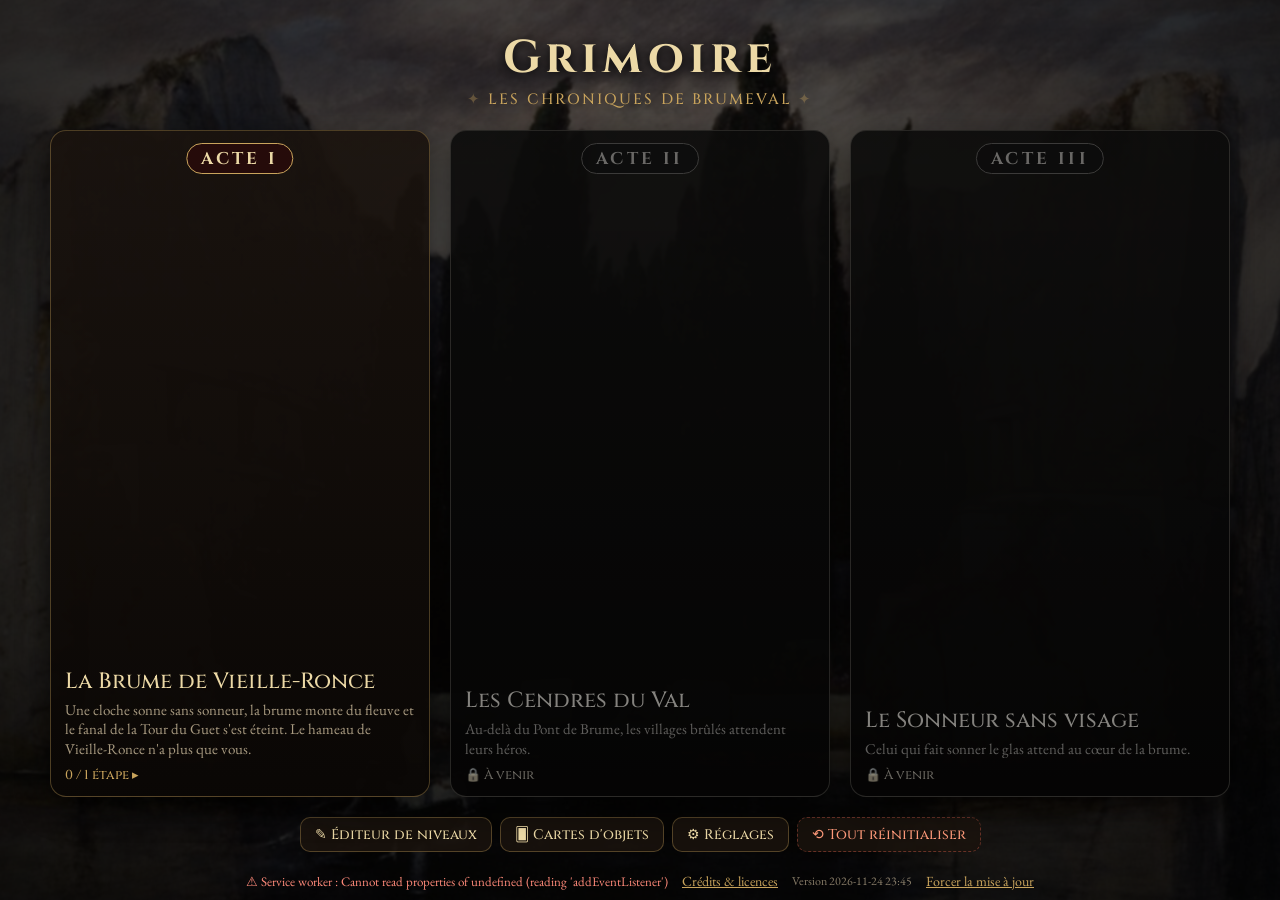
==== index.html @ df230301 "Cartes : illustrations silex noir, pierre à feu (briquet), médaillon Co-Authored-By: Claude Opus 5.5" ====
<!doctype html>
<html lang="fr">
<head>
  <meta charset="utf-8">
  <meta name="viewport" content="width=device-width, initial-scale=1, viewport-fit=cover">
  <meta name="theme-color" content="#0b0908">
  <title>Grimoire</title>
  <link rel="manifest" href="manifest.webmanifest">
  <link rel="icon" href="assets/icons/icon-192.png">
  <link rel="apple-touch-icon" href="assets/icons/icon-192.png">
  <link rel="stylesheet" href="css/fonts.css?v=1795563926">
  <link rel="stylesheet" href="css/hub.css?v=1795563926">
</head>
<body>
  <div class="bg" id="bg"></div>
  <main>
    <header>
      <h1>Grimoire</h1>
      <p id="campTitle" class="camp">Les Chroniques de Brumeval</p>
    </header>
    <section id="view" class="view"></section>
    <nav class="tools">
      <a class="tool" href="editor.html">✎ Éditeur de niveaux</a>
      <a class="tool" href="cards.html">🂠 Cartes d'objets</a>
      <button class="tool" id="settingsBtn">⚙ Réglages</button>
      <button class="tool dev" id="resetBtn" title="Développement : efface toute la progression">⟲ Tout réinitialiser</button>
    </nav>
    <footer>
      <button class="btn" id="installBtn" hidden>⬇ Installer l'app</button>
      <span id="pwaStatus" class="pwa-status"></span>
      <button class="link" id="creditsBtn">Crédits & licences</button>
      <span class="ver" id="ver"></span>
      <button class="link" id="forceUpd">Forcer la mise à jour</button>
    </footer>
  </main>
  <div class="overlay" id="settings"><div class="ov-card"><h2>Réglages</h2><div id="settingsBody"></div><button class="btn" data-close>Fermer</button></div></div>
  <div class="overlay" id="reset"><div class="ov-card danger"><h2>Tout réinitialiser ?</h2>
    <p>Efface <b>toute la progression de campagne</b> sur cet appareil : étapes terminées, XP, niveaux et avantages des héros, mémoire de campagne, réputation des PNJ, objets conservés, et les parties en cours.</p>
    <p class="muted">Les réglages et le niveau en cours d'édition sont conservés. Action irréversible (outil de développement).</p>
    <div class="ov-btns"><button class="btn ghost" data-close>Annuler</button><button class="btn danger" id="resetGo">Tout effacer</button></div></div></div>
  <div class="overlay credits" id="credits">
    <div class="ov-card credits-card">
      <h2>Crédits</h2>
      <ul>
        <li>Textures de terrain & HDRI : <b>Poly Haven</b> (CC0)</li>
        <li>Peintures de fond (domaine public, via Wikimedia Commons) : C. D. Friedrich – <i>L'Abbaye dans une forêt de chênes</i> ; J. Martin – <i>The Bard</i> ; A. Böcklin – <i>L'Île des morts</i> ; G. Doré – <i>L'Enfer</i></li>
        <li>Personnages et squelettes animés : <b>KayKit</b> Adventurers & Skeletons de Kay Lousberg (CC0) — kaylousberg.com</li>
        <li>Modèle « Fox » : Khronos glTF Sample Assets (PixelMannen CC0, rig/anim tomkranis CC-BY 4.0)</li>
        <li>Modèle « Horse » : exemples three.js (MIT)</li>
        <li>Moteur 3D : <b>three.js</b> r187 (MIT) · Figurines, décors, cartes et illustrations SVG : procéduraux</li>
      </ul>
      <button class="btn" data-close>Fermer</button>
    </div>
  </div>
  <script type="module">
    const BUILD = '1795563926';
    import { loadCampaignDef, campaignStatus, loadCampaign, resetCampaign } from './js/core/campaign.js?v=1795563926';
    import { settings, PRESETS } from './js/core/settings.js?v=1795563926';
    const $ = s => document.querySelector(s), view = $('#view'), bg = $('#bg');
    const esc = s => String(s ?? '').replace(/&/g, '&amp;').replace(/</g, '&lt;');
    const abs = u => (u ? new URL(u, location.href).href : ''); // url() dans une variable CSS : chemin absolu
    let shownBg = '';
    const setBg = url => { if (!url || url === shownBg) return; shownBg = url; bg.style.opacity = 0; setTimeout(() => { bg.style.backgroundImage = `url('${url}')`; bg.style.opacity = 1; }, 250); };
    const ROMAN = ['I', 'II', 'III', 'IV', 'V', 'VI', 'VII', 'VIII', 'IX', 'X'];
    /** Étapes ayant une partie en cours */
    const inProgress = () => { const out = new Set(); try { for (const k of Object.keys(localStorage)) if (/^grimoire\.save\.v\d+\.(?!draft)/.test(k)) { const r = JSON.parse(localStorage.getItem(k)); if (r && !r.ended && r.step) out.add(r.step); } } catch {} return out; };
    let def;
    try { def = await loadCampaignDef(); } catch (e) { view.innerHTML = `<p class="err">Campagne introuvable (${esc(e.message)}).</p>`; }
    if (def) { $('#campTitle').textContent = def.title; document.title = `Grimoire · ${def.title}`; }

    function render() {
      if (!def) return;
      const c = loadCampaign(), stt = campaignStatus(def, c.completed), going = inProgress();
      const actId = decodeURIComponent(location.hash.slice(1));
      const act = def.acts.find(a => a.id === actId && stt.acts[a.id].unlocked);
      if (!act) {
        setBg(def.acts[0]?.image || 'assets/bg/painting3.jpg');
        view.className = 'view acts';
        view.innerHTML = def.acts.map((a, i) => { const s = stt.acts[a.id], soon = !a.steps.some(x => !x.soon);
          return `<button class="act ${s.unlocked ? '' : 'locked'} ${s.done ? 'done' : ''}" data-a="${esc(a.id)}" ${s.unlocked ? '' : 'disabled'} style="--img:url('${esc(abs(a.image || 'assets/bg/painting3.jpg'))}')">
            <span class="act-img"></span><span class="act-num">${esc(a.num || 'Acte ' + ROMAN[i])}</span>
            <span class="act-body"><b>${esc(a.title)}</b><small>${esc(a.desc || '')}</small>
            <em>${s.unlocked ? (s.done ? '✓ Acte terminé' : `${s.count} / ${s.total} étape${s.total > 1 ? 's' : ''}`) + ' ▸' : soon ? '🔒 À venir' : '🔒 Verrouillé'}</em></span></button>`; }).join('');
        view.querySelectorAll('[data-a]').forEach(b => { b.onclick = () => { location.hash = b.dataset.a; }; b.onpointerenter = () => { const a = def.acts.find(x => x.id === b.dataset.a); if (!b.disabled) setBg(a.image); }; });
        return;
      }
      setBg(act.image);
      view.className = 'view steps';
      view.innerHTML = `<div class="act-head"><button class="back" id="backBtn" aria-label="Retour aux actes">‹</button><div><small>${esc(act.num || '')}</small><h2>${esc(act.title)}</h2><p>${esc(act.desc || '')}</p></div></div>
        <div class="path"><svg class="trail" aria-hidden="true"></svg>${act.steps.map((s, i) => { const t = stt.steps[s.id];
          const cls = t.done ? 'done' : t.unlocked ? 'open' : t.soon ? 'soon' : 'locked';
          return `<button class="node ${cls} ${i % 2 ? 'low' : 'high'}" data-s="${esc(s.id)}" ${t.unlocked || t.done ? '' : 'disabled'}>
            <span class="medal" style="--img:url('${esc(abs(s.image || act.image || ''))}')">${t.done ? '<i>✓</i>' : !t.unlocked ? '<i>🔒</i>' : ''}</span>
            <small>${esc(s.num || '')}</small><b>${esc(s.soon ? 'À venir' : s.title)}</b>${s.tag ? `<em>${esc(s.tag)}</em>` : ''}${going.has(s.id) ? '<em class="going">Partie en cours</em>' : ''}
            ${s.desc && (t.unlocked || t.done) ? `<span class="desc">${esc(s.desc)}</span>` : ''}</button>`; }).join('')}</div>`;
      $('#backBtn').onclick = () => { location.hash = ''; };
      view.querySelectorAll('.node[data-s]').forEach(b => { b.onclick = () => { location.href = `play.html?step=${encodeURIComponent(b.dataset.s)}`; }; });
      requestAnimationFrame(drawTrail);
    }
    /** Chemin pointillé reliant les étapes */
    function drawTrail() {
      const path = view.querySelector('.path'), svg = view.querySelector('.trail'); if (!path || !svg) return;
      const r0 = path.getBoundingClientRect();
      const pts = [...path.querySelectorAll('.medal')].map(m => { const r = m.getBoundingClientRect(); return [r.left + r.width / 2 - r0.left, r.top + r.height / 2 - r0.top]; });
      svg.setAttribute('viewBox', `0 0 ${r0.width} ${r0.height}`);
      const d = pts.map(([x, y], i) => { if (!i) return `M${x} ${y}`; const [px, py] = pts[i - 1], mx = (px + x) / 2; return `C${mx} ${py} ${mx} ${y} ${x} ${y}`; }).join(' ');
      const nodes = [...path.querySelectorAll('.node')]; let lastDone = -1; nodes.forEach((n, i) => { if (n.classList.contains('done')) lastDone = i; });
      svg.innerHTML = `<path d="${d}" class="t-all"/>`;
    }
    addEventListener('hashchange', render); addEventListener('resize', drawTrail);
    render();

    // ---- Réglages (les mêmes que dans le menu du jeu)
    const seg = (label, value, opts, on) => `<div class="row"><span>${label}</span><div class="segs" data-k="${on}">${opts.map(([v, l]) => `<button data-v="${v}" class="${String(v) === String(value) ? 'on' : ''}">${l}</button>`).join('')}</div></div>`;
    const tog = (label, value, k) => `<label class="row"><span>${label}</span><input type="checkbox" data-t="${k}" ${value ? 'checked' : ''}></label>`;
    function renderSettings() {
      $('#settingsBody').innerHTML = `<h3>Table physique</h3>
        ${seg('Dés D100', settings.dice, [['physical', 'Physiques'], ['virtual', 'Virtuels']], 'dice')}
        ${tog('Consignes de mise en place', settings.setup, 'setup')}${tog('Conseils du tutoriel', settings.tips, 'tips')}
        <h3>Graphismes</h3>${seg(`Qualité (détecté : ${PRESETS[settings.detected.tier].label})`, settings.preset, [['auto', 'Auto'], ...Object.entries(PRESETS).map(([k, p]) => [k, p.label])], 'preset')}
        ${seg('Figurines', settings.finish, [['painted', 'Peintes'], ['grey', 'Grises'], ['bronze', 'Bronze']], 'finish')}
        <h3>Audio</h3>${seg('Volume', settings.volume, [[0, '0'], [0.3, '30'], [0.7, '70'], [1, '100']], 'volume')}
        ${tog('Vent d\'ambiance', settings.music, 'music')}${tog('Vibrations', settings.haptics, 'haptics')}`;
      $('#settingsBody').querySelectorAll('.segs button').forEach(b => b.onclick = () => { const k = b.parentElement.dataset.k, v = b.dataset.v; settings.set({ [k]: k === 'volume' ? +v : v }); renderSettings(); });
      $('#settingsBody').querySelectorAll('[data-t]').forEach(i => i.onchange = () => settings.set({ [i.dataset.t]: i.checked }));
    }
    const open = id => $(id).classList.add('open');
    document.querySelectorAll('.overlay').forEach(o => o.addEventListener('click', e => { if (e.target === o || e.target.closest('[data-close]')) o.classList.remove('open'); }));
    $('#settingsBtn').onclick = () => { renderSettings(); open('#settings'); };
    $('#resetBtn').onclick = () => open('#reset');
    $('#resetGo').onclick = () => { resetCampaign(); $('#reset').classList.remove('open'); location.hash = ''; render(); };
    $('#creditsBtn').onclick = () => open('#credits');

    import('./js/version.js?t=' + Date.now()).then(m => { $('#ver').textContent = 'Version ' + m.VERSION; }).catch(() => {});
    $('#forceUpd').onclick = async e => {
      const b = e.target; b.disabled = true;
      const { hardRefresh } = await import('./js/core/pwa.js?t=' + Date.now());
      await hardRefresh(p => { b.textContent = `Mise à jour… ${Math.round(p * 100)} %`; });
    };
    // ---- PWA : enregistrement, état hors-ligne, bouton d'installation
    const st = $('#pwaStatus'), ib = $('#installBtn');
    const say = (t, ok) => { st.textContent = t; st.className = 'pwa-status ' + (ok ? 'ok' : 'ko'); };
    if (!window.isSecureContext) say('⚠ PWA indisponible : le site doit être servi en HTTPS', false);
    else if (!('serviceWorker' in navigator)) say('⚠ Navigateur sans service worker', false);
    else import('./js/core/pwa.js?v=1795563926').then(({ registerPWA, consumeUpdatedFlag }) => {
      registerPWA({ swUrl: 'sw.js?v=' + BUILD, onStatus: (s, e) => s === 'ready' ? say(consumeUpdatedFlag() ? '✓ Mis à jour · jouable hors-ligne' : '✓ À jour · jouable hors-ligne', true) : say('⚠ Service worker : ' + e?.message, false) });
    });
    const standalone = matchMedia('(display-mode: standalone), (display-mode: fullscreen)').matches || navigator.standalone;
    let deferred = null;
    addEventListener('beforeinstallprompt', e => { e.preventDefault(); deferred = e; ib.hidden = false; });
    ib.onclick = async () => {
      if (deferred) { deferred.prompt(); await deferred.userChoice; deferred = null; ib.hidden = true; }
      else alert('iPhone / iPad : bouton Partager ⎋ puis « Sur l\'écran d\'accueil ».');
    };
    if (/iPhone|iPad|iPod/.test(navigator.userAgent) && !standalone) ib.hidden = false;
    if (standalone) say('✓ App installée', true);
  </script>
</body>
</html>
---- css/fonts.css ----
@font-face { font-family: 'Cinzel'; font-style: normal; font-weight: 500; font-display: swap; src: url('../assets/fonts/Cinzel-500.woff2') format('woff2'); unicode-range: U+0000-00FF, U+0131, U+0152-0153, U+02BB-02BC, U+02C6, U+02DA, U+02DC, U+0304, U+0308, U+0329, U+2000-206F, U+20AC, U+2122, U+2191, U+2193, U+2212, U+2215, U+FEFF, U+FFFD; }
@font-face { font-family: 'Cinzel'; font-style: normal; font-weight: 700; font-display: swap; src: url('../assets/fonts/Cinzel-700.woff2') format('woff2'); unicode-range: U+0000-00FF, U+0131, U+0152-0153, U+02BB-02BC, U+02C6, U+02DA, U+02DC, U+0304, U+0308, U+0329, U+2000-206F, U+20AC, U+2122, U+2191, U+2193, U+2212, U+2215, U+FEFF, U+FFFD; }
@font-face { font-family: 'EB Garamond'; font-style: italic; font-weight: 400; font-display: swap; src: url('../assets/fonts/EBGaramond-400i.woff2') format('woff2'); unicode-range: U+0000-00FF, U+0131, U+0152-0153, U+02BB-02BC, U+02C6, U+02DA, U+02DC, U+0304, U+0308, U+0329, U+2000-206F, U+20AC, U+2122, U+2191, U+2193, U+2212, U+2215, U+FEFF, U+FFFD; }
@font-face { font-family: 'EB Garamond'; font-style: normal; font-weight: 400; font-display: swap; src: url('../assets/fonts/EBGaramond-400.woff2') format('woff2'); unicode-range: U+0000-00FF, U+0131, U+0152-0153, U+02BB-02BC, U+02C6, U+02DA, U+02DC, U+0304, U+0308, U+0329, U+2000-206F, U+20AC, U+2122, U+2191, U+2193, U+2212, U+2215, U+FEFF, U+FFFD; }
@font-face { font-family: 'EB Garamond'; font-style: normal; font-weight: 600; font-display: swap; src: url('../assets/fonts/EBGaramond-600.woff2') format('woff2'); unicode-range: U+0000-00FF, U+0131, U+0152-0153, U+02BB-02BC, U+02C6, U+02DA, U+02DC, U+0304, U+0308, U+0329, U+2000-206F, U+20AC, U+2122, U+2191, U+2193, U+2212, U+2215, U+FEFF, U+FFFD; }
---- css/hub.css ----
:root { --gold: #c9a45c; --gold-hi: #ecd9a6; --text: #e9e0cc; --muted: #a89a80; --line: rgba(201,164,92,.35); --head: 'Cinzel', Georgia, serif; --body: 'EB Garamond', Georgia, serif; }
* { box-sizing: border-box; -webkit-tap-highlight-color: transparent; }
html, body { margin: 0; min-height: 100%; background: #0b0908; color: var(--text); font-family: var(--body); }
body { overflow-x: hidden; }
.bg { position: fixed; inset: -30px; background: center/cover no-repeat; filter: brightness(.36) saturate(.75) blur(1px); transition: opacity .5s; animation: drift 40s ease-in-out infinite alternate; }
@keyframes drift { from { transform: scale(1.05); } to { transform: scale(1.15) translate(-1.5%, 1%); } }
.bg::after { content: ''; position: absolute; inset: 0; background: radial-gradient(ellipse at 50% 30%, transparent 20%, rgba(0,0,0,.75)); }
main { position: relative; min-height: 100vh; min-height: 100dvh; display: flex; flex-direction: column; padding: clamp(10px, 3vh, 28px) max(16px, env(safe-area-inset-right)) 10px max(16px, env(safe-area-inset-left)); gap: clamp(8px, 2.2vh, 20px); }
header { text-align: center; }
header h1 { font-family: var(--head); font-weight: 700; color: var(--gold-hi); margin: 0; font-size: clamp(24px, 6vh, 46px); letter-spacing: .12em; text-shadow: 0 2px 12px #000; }
.camp { margin: 0; font-family: var(--head); color: var(--gold); letter-spacing: .14em; text-transform: uppercase; font-size: clamp(11px, 2vh, 15px); }
.camp::before, .camp::after { content: ' ✦ '; color: var(--line); }
.view { flex: 1; min-height: 0; display: flex; }
.err { color: #ff8a7a; }

/* Actes */
.view.acts { gap: clamp(10px, 1.6vw, 20px); justify-content: center; align-items: stretch; }
.act { position: relative; flex: 1 1 0; max-width: 380px; min-width: 0; display: flex; flex-direction: column; padding: 0; text-align: left; font: inherit; color: inherit; cursor: pointer; background: linear-gradient(180deg, rgba(26,19,14,.92), rgba(10,7,5,.96)); border: 1px solid var(--line); border-radius: 16px; overflow: hidden; box-shadow: 0 10px 30px rgba(0,0,0,.6); transition: transform .25s cubic-bezier(.2,.8,.2,1), border-color .25s, box-shadow .25s; }
.act:not(:disabled):hover, .act:not(:disabled):focus-visible { transform: translateY(-6px); border-color: var(--gold); box-shadow: 0 16px 40px rgba(0,0,0,.7), 0 0 0 1px var(--gold); outline: none; }
.act-img { display: block; flex: 1 1 auto; min-height: clamp(70px, 26vh, 300px); background: var(--img) center/cover; filter: saturate(.9); position: relative; }
.act-img::after { content: ''; position: absolute; inset: 0; background: linear-gradient(180deg, transparent 45%, rgba(10,7,5,.98)); }
.act-num { position: absolute; top: 12px; left: 50%; transform: translateX(-50%); font: 700 clamp(13px, 2.4vh, 17px) var(--head); letter-spacing: .2em; text-transform: uppercase; color: var(--gold-hi); background: rgba(40,10,10,.85); border: 1px solid var(--gold); border-radius: 20px; padding: 3px 14px; white-space: nowrap; }
.act-body { display: flex; flex-direction: column; gap: 4px; padding: 0 14px 12px; margin-top: -26px; position: relative; }
.act-body b { font: 500 clamp(16px, 3vh, 22px) var(--head); color: var(--gold-hi); }
.act-body small { font-size: clamp(13px, 2.1vh, 15px); color: var(--muted); line-height: 1.3; display: -webkit-box; -webkit-line-clamp: 3; -webkit-box-orient: vertical; overflow: hidden; }
.act-body em { font: 500 13px var(--head); font-style: normal; color: var(--gold); margin-top: 4px; }
.act.done .act-body em { color: #8fc46a; }
.act.locked { cursor: default; filter: grayscale(.85) brightness(.6); }
.act.locked .act-num { background: rgba(20,20,20,.85); border-color: #6a6050; color: #b8ac90; }

/* Chemin des étapes */
.view.steps { flex-direction: column; gap: 6px; }
.act-head { display: flex; gap: 12px; align-items: flex-start; }
.act-head small { font: 500 12px var(--head); letter-spacing: .16em; text-transform: uppercase; color: var(--gold); }
.act-head h2 { margin: 0; font: 500 clamp(18px, 3.6vh, 28px) var(--head); color: var(--gold-hi); }
.act-head p { margin: 2px 0 0; color: var(--muted); font-size: clamp(13px, 2.2vh, 16px); max-width: 760px; }
.back { flex: none; width: 40px; height: 40px; border-radius: 50%; border: 1px solid var(--gold); background: #3a0c0c; color: var(--gold-hi); font: 24px var(--head); cursor: pointer; line-height: 1; }
.path { position: relative; flex: 1; min-height: 0; display: grid; grid-auto-flow: column; grid-auto-columns: minmax(0, 1fr); gap: 6px; align-items: center; padding: 6px 0; }
.trail { position: absolute; inset: 0; width: 100%; height: 100%; pointer-events: none; overflow: visible; }
.trail .t-all { fill: none; stroke: var(--gold); stroke-opacity: .55; stroke-width: 3; stroke-dasharray: 2 10; stroke-linecap: round; }
.node { position: relative; display: flex; flex-direction: column; align-items: center; text-align: center; gap: 2px; padding: 4px; background: none; border: 0; color: inherit; font: inherit; cursor: pointer; min-width: 0; }
.node.high { align-self: start; margin-top: 2vh; } .node.low { align-self: end; margin-bottom: 2vh; }
.medal { position: relative; width: clamp(56px, 15vh, 120px); height: clamp(56px, 15vh, 120px); border-radius: 50%; background: var(--img) center/cover, #2a1e16; border: 3px solid var(--gold); box-shadow: 0 6px 20px rgba(0,0,0,.7), inset 0 0 0 3px rgba(0,0,0,.4); transition: transform .25s; }
.medal i { position: absolute; right: -4px; bottom: -4px; width: 30px; height: 30px; border-radius: 50%; display: flex; align-items: center; justify-content: center; font-style: normal; font-size: 15px; background: #1a120c; border: 2px solid var(--gold); }
.node.done .medal i { background: #2a5a1a; border-color: #8fc46a; color: #e6ffd0; }
.node.open .medal { animation: glow 2s ease-in-out infinite; border-color: #ffd27a; }
@keyframes glow { 50% { box-shadow: 0 6px 20px rgba(0,0,0,.7), 0 0 26px rgba(255,210,122,.65); } }
.node:not(:disabled):hover .medal { transform: scale(1.07); }
.node small { font: 500 11px var(--head); letter-spacing: .12em; text-transform: uppercase; color: var(--gold); margin-top: 4px; }
.node b { font: 500 clamp(13px, 2.4vh, 17px) var(--head); color: var(--gold-hi); }
.node em { font-style: normal; font-size: 12px; color: #9ccbff; } .node em.going { color: #ffb36a; }
.node .desc { font-size: 13px; color: var(--muted); line-height: 1.25; max-width: 200px; display: -webkit-box; -webkit-line-clamp: 3; -webkit-box-orient: vertical; overflow: hidden; }
.node.locked, .node.soon { cursor: default; } .node.locked .medal, .node.soon .medal { filter: grayscale(1) brightness(.45); border-color: #6a6050; }
.node.soon b, .node.locked b { color: #8a8070; }

/* Outils (bas de l'accueil) */
.tools { display: flex; gap: 8px; justify-content: center; flex-wrap: wrap; }
.tool { font: 500 14px var(--head); color: var(--gold-hi); background: rgba(26,19,14,.85); border: 1px solid var(--line); border-radius: 10px; padding: 7px 14px; cursor: pointer; text-decoration: none; }
.tool:hover { border-color: var(--gold); }
.tool.dev { color: #ff9a7a; border-color: rgba(200,90,70,.45); border-style: dashed; }
footer { display: flex; gap: 14px; align-items: center; justify-content: center; flex-wrap: wrap; font-size: 13px; color: var(--muted); }
.link { background: none; border: 0; color: var(--gold); font-family: var(--body); font-size: 14px; text-decoration: underline; cursor: pointer; padding: 0; }
.btn { font-family: var(--head); color: var(--gold-hi); background: #3a0c0c; border: 1px solid var(--gold); border-radius: 8px; padding: 8px 16px; cursor: pointer; }
.btn.ghost { background: transparent; } .btn.danger { background: #7a1a10; border-color: #ff8a6a; }
.pwa-status { font-size: 13px; } .pwa-status.ok { color: #8fc46a; } .pwa-status.ko { color: #ff8a7a; }
#installBtn { padding: 6px 12px; font-size: 13px; }
.ver { color: var(--muted); font-size: 12px; opacity: .8; }

/* Fenêtres */
.overlay { position: fixed; inset: 0; display: none; align-items: center; justify-content: center; background: rgba(0,0,0,.6); z-index: 5; padding: 10px; }
.overlay.open { display: flex; }
.ov-card { width: min(560px, 92vw); max-height: 90vh; max-height: 90dvh; overflow: auto; background: #16110d; border: 1px solid var(--gold); border-radius: 14px; padding: 14px 20px; }
.ov-card.danger { border-color: #ff8a6a; }
.ov-card h2 { font-family: var(--head); color: var(--gold-hi); font-weight: 500; margin: 0 0 8px; }
.ov-card h3 { font: 500 12px var(--head); letter-spacing: .14em; text-transform: uppercase; color: var(--gold); margin: 12px 0 4px; }
.ov-card li { margin-bottom: 6px; } .ov-card .muted { color: var(--muted); font-size: 14px; }
.ov-btns { display: flex; gap: 8px; justify-content: flex-end; }
.ov-card .row { display: flex; justify-content: space-between; align-items: center; gap: 10px; padding: 5px 0; border-bottom: 1px solid rgba(201,164,92,.12); }
.ov-card .row input { width: 20px; height: 20px; accent-color: #c9a45c; }
.ov-card > .btn { margin-top: 12px; width: 100%; }
.segs { display: flex; border: 1px solid var(--line); border-radius: 8px; overflow: hidden; flex-wrap: wrap; }
.segs button { background: transparent; color: var(--muted); border: 0; padding: 6px 10px; font-family: var(--body); font-size: 14px; cursor: pointer; }
.segs button.on { background: #5a1414; color: var(--gold-hi); }

/* Téléphone paysage */
@media (max-height: 480px) {
  main { gap: 6px; padding-top: 6px; }
  header h1 { font-size: 22px; } .camp { font-size: 10px; }
  .act-img { min-height: 60px; }
  .act-body small { -webkit-line-clamp: 2; }
  .node .desc { display: none; } .node.high { margin-top: 0; } .node.low { margin-bottom: 0; }
  .act-head p { display: none; }
  .tools { gap: 6px; } .tool { font-size: 12px; padding: 5px 10px; }
  footer { font-size: 11px; gap: 8px; }
}
/* Portrait / étroit */
@media (max-width: 760px) and (min-height: 481px) {
  .view.acts { flex-direction: column; }
  .act { max-width: none; flex-direction: row; } .act-img { min-height: 0; flex: 0 0 38%; }
  .act-img::after { background: linear-gradient(90deg, transparent 40%, rgba(10,7,5,.98)); }
  .act-num { left: 8px; transform: none; top: 8px; font-size: 11px; padding: 2px 8px; }
  .act-body { margin-top: 0; padding: 10px; }
  .path { grid-auto-flow: row; grid-auto-rows: auto; grid-template-columns: 1fr 1fr; align-items: start; }
  .node.high, .node.low { align-self: auto; margin: 0; }
  .node:nth-child(4n+2), .node:nth-child(4n+3) { } 
}
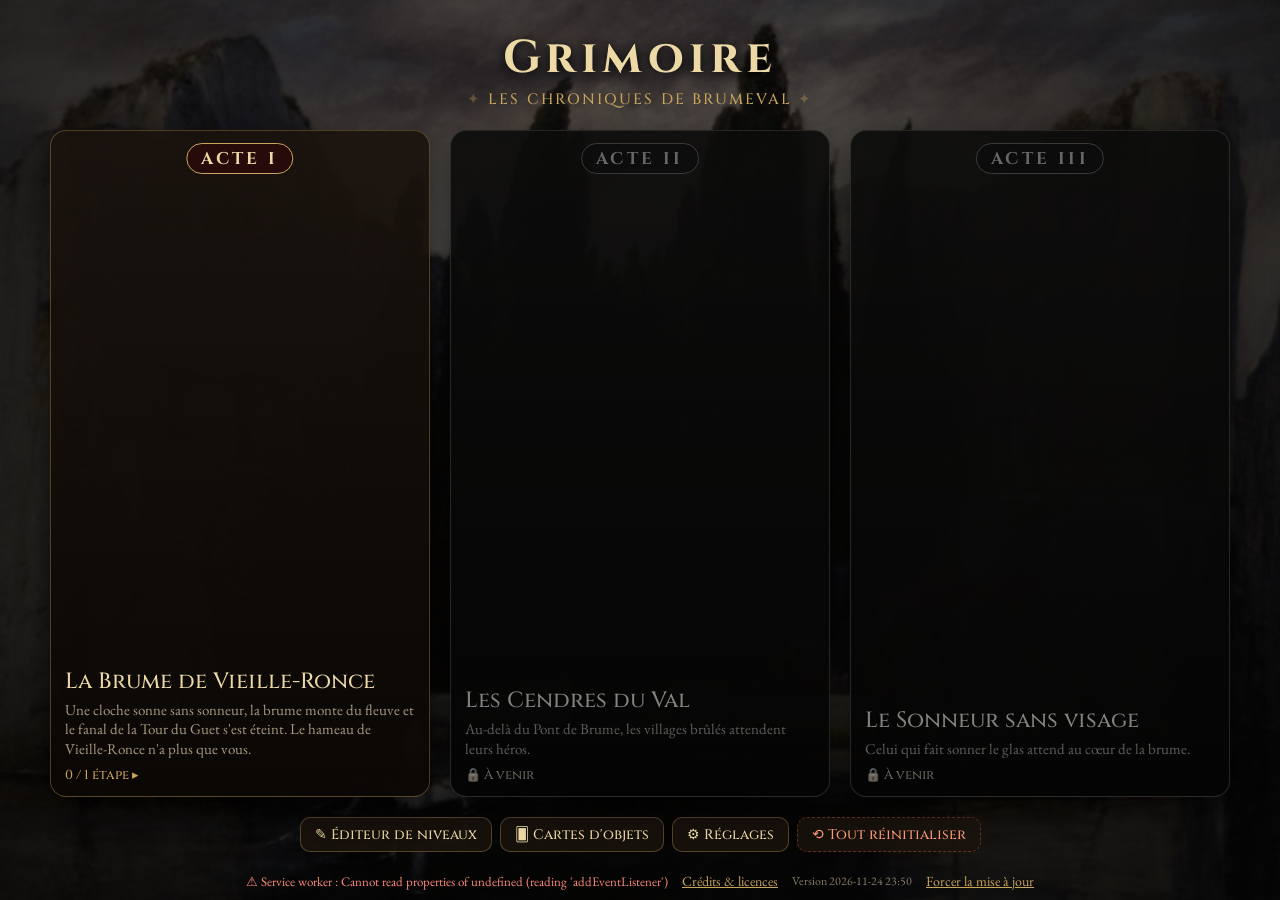
==== commit 4f6aa177: "Prologue : fanal à 3 composants (huile de Berthe, pierre à feu forgée par Mathilde contre un silex n" ====
--- a/index.html
+++ b/index.html
@@ -8,8 +8,8 @@
   <link rel="manifest" href="manifest.webmanifest">
   <link rel="icon" href="assets/icons/icon-192.png">
   <link rel="apple-touch-icon" href="assets/icons/icon-192.png">
-  <link rel="stylesheet" href="css/fonts.css?v=1795563926">
-  <link rel="stylesheet" href="css/hub.css?v=1795563926">
+  <link rel="stylesheet" href="css/fonts.css?v=1795564217">
+  <link rel="stylesheet" href="css/hub.css?v=1795564217">
 </head>
 <body>
   <div class="bg" id="bg"></div>
@@ -53,9 +53,9 @@
     </div>
   </div>
   <script type="module">
-    const BUILD = '1795563926';
-    import { loadCampaignDef, campaignStatus, loadCampaign, resetCampaign } from './js/core/campaign.js?v=1795563926';
-    import { settings, PRESETS } from './js/core/settings.js?v=1795563926';
+    const BUILD = '1795564217';
+    import { loadCampaignDef, campaignStatus, loadCampaign, resetCampaign } from './js/core/campaign.js?v=1795564217';
+    import { settings, PRESETS } from './js/core/settings.js?v=1795564217';
     const $ = s => document.querySelector(s), view = $('#view'), bg = $('#bg');
     const esc = s => String(s ?? '').replace(/&/g, '&amp;').replace(/</g, '&lt;');
     const abs = u => (u ? new URL(u, location.href).href : ''); // url() dans une variable CSS : chemin absolu
@@ -142,7 +142,7 @@
     const say = (t, ok) => { st.textContent = t; st.className = 'pwa-status ' + (ok ? 'ok' : 'ko'); };
     if (!window.isSecureContext) say('⚠ PWA indisponible : le site doit être servi en HTTPS', false);
     else if (!('serviceWorker' in navigator)) say('⚠ Navigateur sans service worker', false);
-    else import('./js/core/pwa.js?v=1795563926').then(({ registerPWA, consumeUpdatedFlag }) => {
+    else import('./js/core/pwa.js?v=1795564217').then(({ registerPWA, consumeUpdatedFlag }) => {
       registerPWA({ swUrl: 'sw.js?v=' + BUILD, onStatus: (s, e) => s === 'ready' ? say(consumeUpdatedFlag() ? '✓ Mis à jour · jouable hors-ligne' : '✓ À jour · jouable hors-ligne', true) : say('⚠ Service worker : ' + e?.message, false) });
     });
     const standalone = matchMedia('(display-mode: standalone), (display-mode: fullscreen)').matches || navigator.standalone;
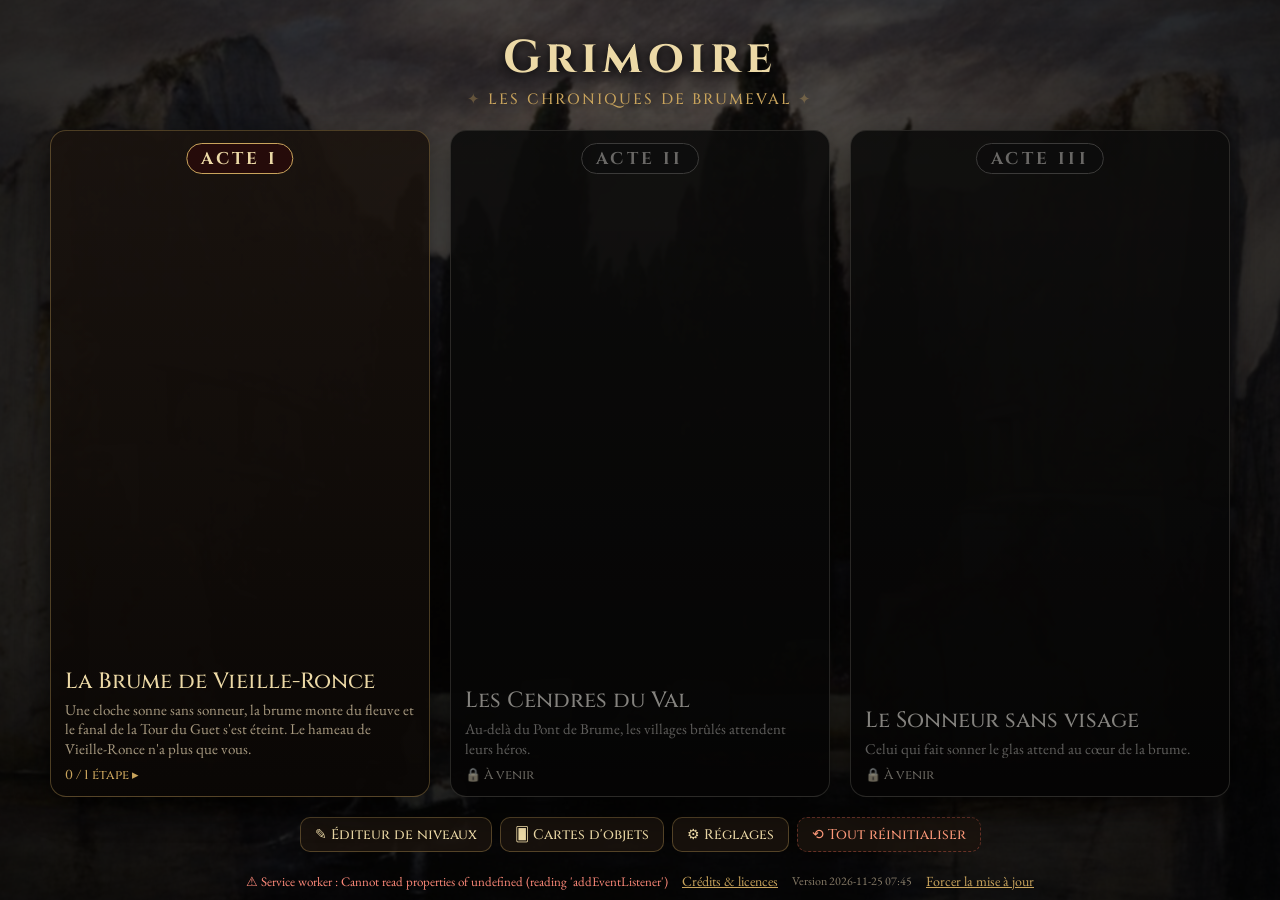
==== commit 516e4c61: "Quêtes jamais affichées (prise de notes) ; Prologue : introduction narrative (but, Berthe bonne cons" ====
--- a/index.html
+++ b/index.html
@@ -8,8 +8,8 @@
   <link rel="manifest" href="manifest.webmanifest">
   <link rel="icon" href="assets/icons/icon-192.png">
   <link rel="apple-touch-icon" href="assets/icons/icon-192.png">
-  <link rel="stylesheet" href="css/fonts.css?v=1795564217">
-  <link rel="stylesheet" href="css/hub.css?v=1795564217">
+  <link rel="stylesheet" href="css/fonts.css?v=1795592704">
+  <link rel="stylesheet" href="css/hub.css?v=1795592704">
 </head>
 <body>
   <div class="bg" id="bg"></div>
@@ -53,9 +53,9 @@
     </div>
   </div>
   <script type="module">
-    const BUILD = '1795564217';
-    import { loadCampaignDef, campaignStatus, loadCampaign, resetCampaign } from './js/core/campaign.js?v=1795564217';
-    import { settings, PRESETS } from './js/core/settings.js?v=1795564217';
+    const BUILD = '1795592704';
+    import { loadCampaignDef, campaignStatus, loadCampaign, resetCampaign } from './js/core/campaign.js?v=1795592704';
+    import { settings, PRESETS } from './js/core/settings.js?v=1795592704';
     const $ = s => document.querySelector(s), view = $('#view'), bg = $('#bg');
     const esc = s => String(s ?? '').replace(/&/g, '&amp;').replace(/</g, '&lt;');
     const abs = u => (u ? new URL(u, location.href).href : ''); // url() dans une variable CSS : chemin absolu
@@ -142,7 +142,7 @@
     const say = (t, ok) => { st.textContent = t; st.className = 'pwa-status ' + (ok ? 'ok' : 'ko'); };
     if (!window.isSecureContext) say('⚠ PWA indisponible : le site doit être servi en HTTPS', false);
     else if (!('serviceWorker' in navigator)) say('⚠ Navigateur sans service worker', false);
-    else import('./js/core/pwa.js?v=1795564217').then(({ registerPWA, consumeUpdatedFlag }) => {
+    else import('./js/core/pwa.js?v=1795592704').then(({ registerPWA, consumeUpdatedFlag }) => {
       registerPWA({ swUrl: 'sw.js?v=' + BUILD, onStatus: (s, e) => s === 'ready' ? say(consumeUpdatedFlag() ? '✓ Mis à jour · jouable hors-ligne' : '✓ À jour · jouable hors-ligne', true) : say('⚠ Service worker : ' + e?.message, false) });
     });
     const standalone = matchMedia('(display-mode: standalone), (display-mode: fullscreen)').matches || navigator.standalone;
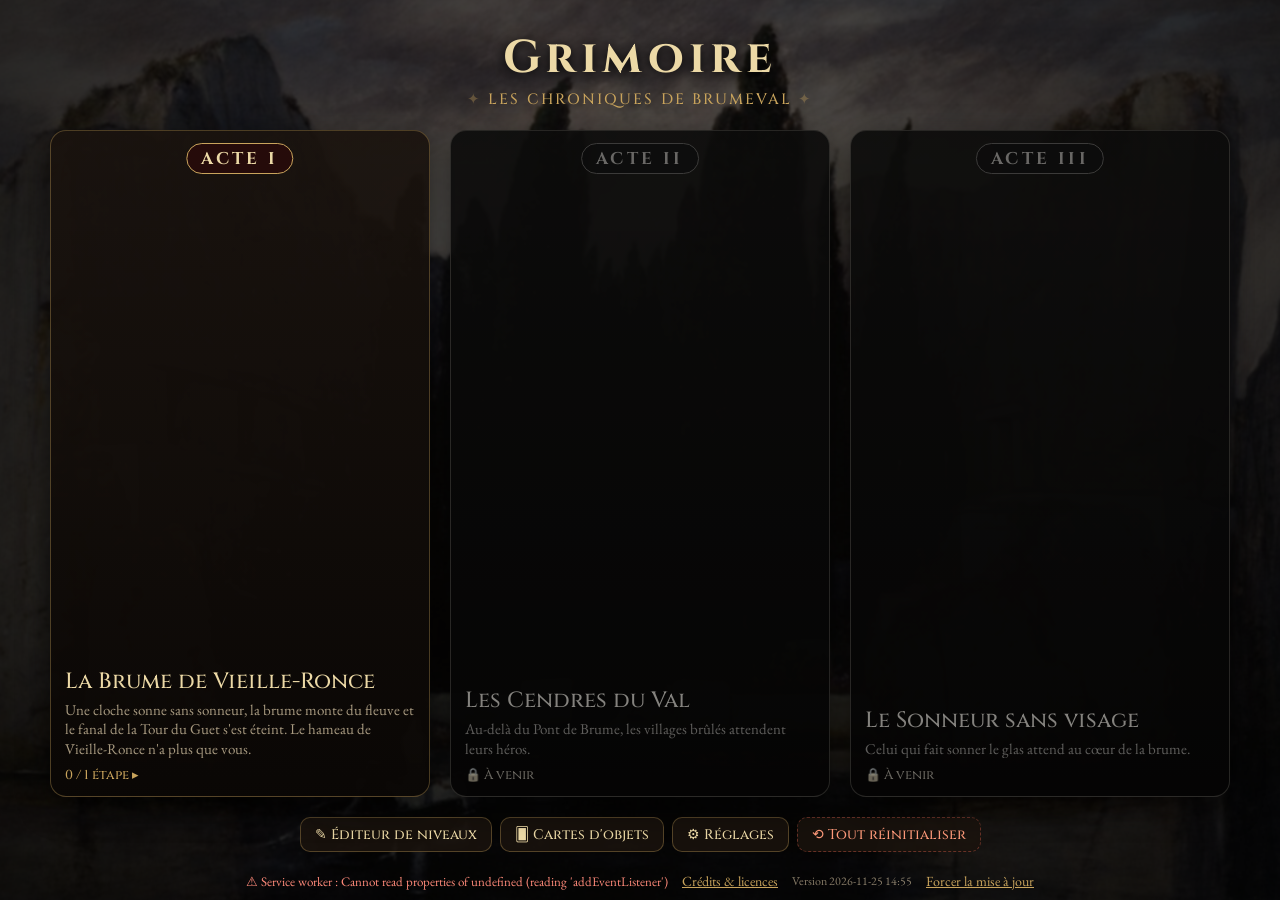
==== commit 092116ab: "Éditeur : guide pas à pas « La bague de Margot » (carte, lieux, 2 PNJ, dialogue, échange d'objets, v" ====
--- a/index.html
+++ b/index.html
@@ -8,8 +8,8 @@
   <link rel="manifest" href="manifest.webmanifest">
   <link rel="icon" href="assets/icons/icon-192.png">
   <link rel="apple-touch-icon" href="assets/icons/icon-192.png">
-  <link rel="stylesheet" href="css/fonts.css?v=1795592704">
-  <link rel="stylesheet" href="css/hub.css?v=1795592704">
+  <link rel="stylesheet" href="css/fonts.css?v=1795618535">
+  <link rel="stylesheet" href="css/hub.css?v=1795618535">
 </head>
 <body>
   <div class="bg" id="bg"></div>
@@ -53,9 +53,9 @@
     </div>
   </div>
   <script type="module">
-    const BUILD = '1795592704';
-    import { loadCampaignDef, campaignStatus, loadCampaign, resetCampaign } from './js/core/campaign.js?v=1795592704';
-    import { settings, PRESETS } from './js/core/settings.js?v=1795592704';
+    const BUILD = '1795618535';
+    import { loadCampaignDef, campaignStatus, loadCampaign, resetCampaign } from './js/core/campaign.js?v=1795618535';
+    import { settings, PRESETS } from './js/core/settings.js?v=1795618535';
     const $ = s => document.querySelector(s), view = $('#view'), bg = $('#bg');
     const esc = s => String(s ?? '').replace(/&/g, '&amp;').replace(/</g, '&lt;');
     const abs = u => (u ? new URL(u, location.href).href : ''); // url() dans une variable CSS : chemin absolu
@@ -142,7 +142,7 @@
     const say = (t, ok) => { st.textContent = t; st.className = 'pwa-status ' + (ok ? 'ok' : 'ko'); };
     if (!window.isSecureContext) say('⚠ PWA indisponible : le site doit être servi en HTTPS', false);
     else if (!('serviceWorker' in navigator)) say('⚠ Navigateur sans service worker', false);
-    else import('./js/core/pwa.js?v=1795592704').then(({ registerPWA, consumeUpdatedFlag }) => {
+    else import('./js/core/pwa.js?v=1795618535').then(({ registerPWA, consumeUpdatedFlag }) => {
       registerPWA({ swUrl: 'sw.js?v=' + BUILD, onStatus: (s, e) => s === 'ready' ? say(consumeUpdatedFlag() ? '✓ Mis à jour · jouable hors-ligne' : '✓ À jour · jouable hors-ligne', true) : say('⚠ Service worker : ' + e?.message, false) });
     });
     const standalone = matchMedia('(display-mode: standalone), (display-mode: fullscreen)').matches || navigator.standalone;
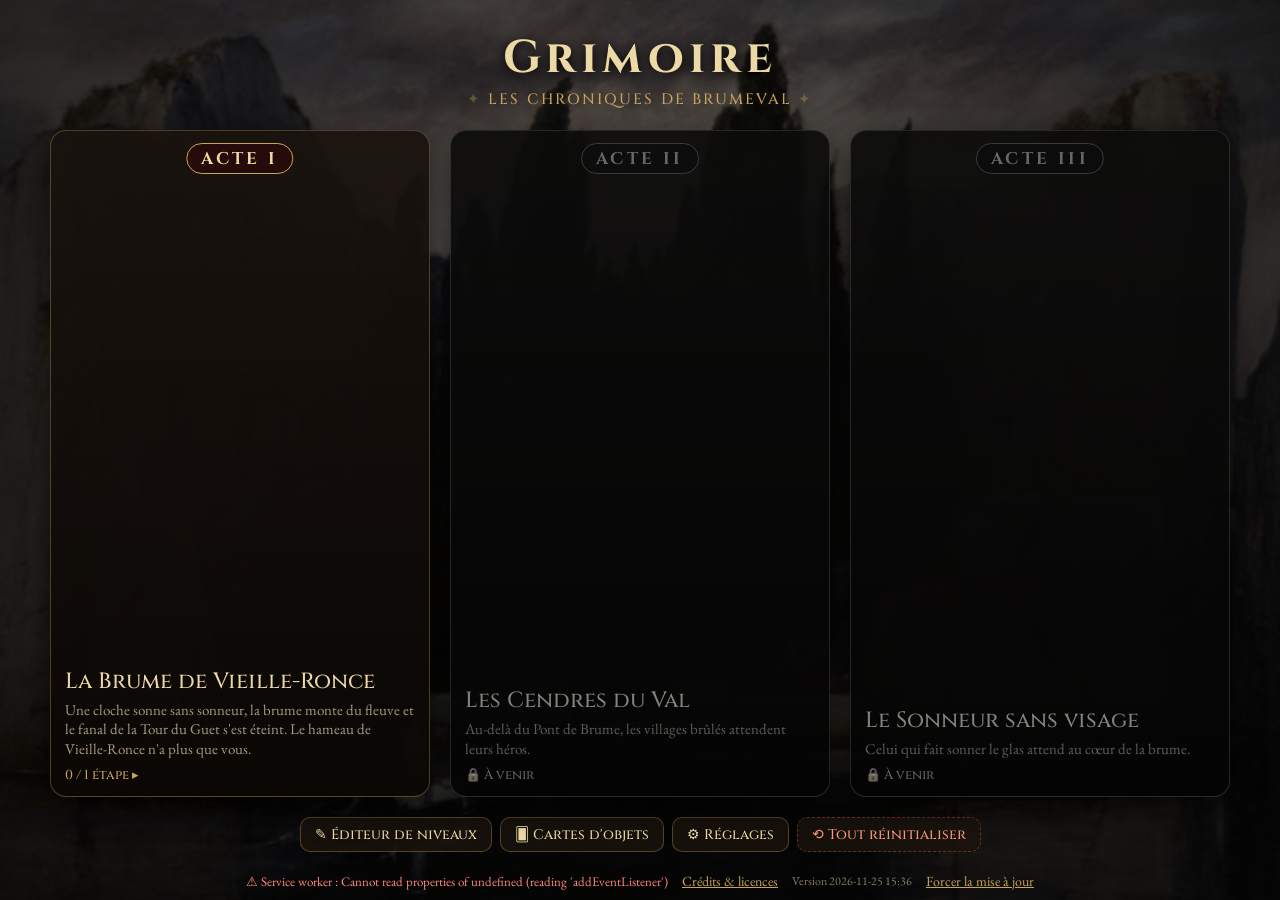
==== commit b400875d: "Correctif blocage après clics rapides (fenêtre de confirmation qui fermait la fenêtre suivante sans " ====
--- a/index.html
+++ b/index.html
@@ -8,8 +8,8 @@
   <link rel="manifest" href="manifest.webmanifest">
   <link rel="icon" href="assets/icons/icon-192.png">
   <link rel="apple-touch-icon" href="assets/icons/icon-192.png">
-  <link rel="stylesheet" href="css/fonts.css?v=1795618535">
-  <link rel="stylesheet" href="css/hub.css?v=1795618535">
+  <link rel="stylesheet" href="css/fonts.css?v=1795621010">
+  <link rel="stylesheet" href="css/hub.css?v=1795621010">
 </head>
 <body>
   <div class="bg" id="bg"></div>
@@ -53,9 +53,9 @@
     </div>
   </div>
   <script type="module">
-    const BUILD = '1795618535';
-    import { loadCampaignDef, campaignStatus, loadCampaign, resetCampaign } from './js/core/campaign.js?v=1795618535';
-    import { settings, PRESETS } from './js/core/settings.js?v=1795618535';
+    const BUILD = '1795621010';
+    import { loadCampaignDef, campaignStatus, loadCampaign, resetCampaign } from './js/core/campaign.js?v=1795621010';
+    import { settings, PRESETS } from './js/core/settings.js?v=1795621010';
     const $ = s => document.querySelector(s), view = $('#view'), bg = $('#bg');
     const esc = s => String(s ?? '').replace(/&/g, '&amp;').replace(/</g, '&lt;');
     const abs = u => (u ? new URL(u, location.href).href : ''); // url() dans une variable CSS : chemin absolu
@@ -142,7 +142,7 @@
     const say = (t, ok) => { st.textContent = t; st.className = 'pwa-status ' + (ok ? 'ok' : 'ko'); };
     if (!window.isSecureContext) say('⚠ PWA indisponible : le site doit être servi en HTTPS', false);
     else if (!('serviceWorker' in navigator)) say('⚠ Navigateur sans service worker', false);
-    else import('./js/core/pwa.js?v=1795618535').then(({ registerPWA, consumeUpdatedFlag }) => {
+    else import('./js/core/pwa.js?v=1795621010').then(({ registerPWA, consumeUpdatedFlag }) => {
       registerPWA({ swUrl: 'sw.js?v=' + BUILD, onStatus: (s, e) => s === 'ready' ? say(consumeUpdatedFlag() ? '✓ Mis à jour · jouable hors-ligne' : '✓ À jour · jouable hors-ligne', true) : say('⚠ Service worker : ' + e?.message, false) });
     });
     const standalone = matchMedia('(display-mode: standalone), (display-mode: fullscreen)').matches || navigator.standalone;
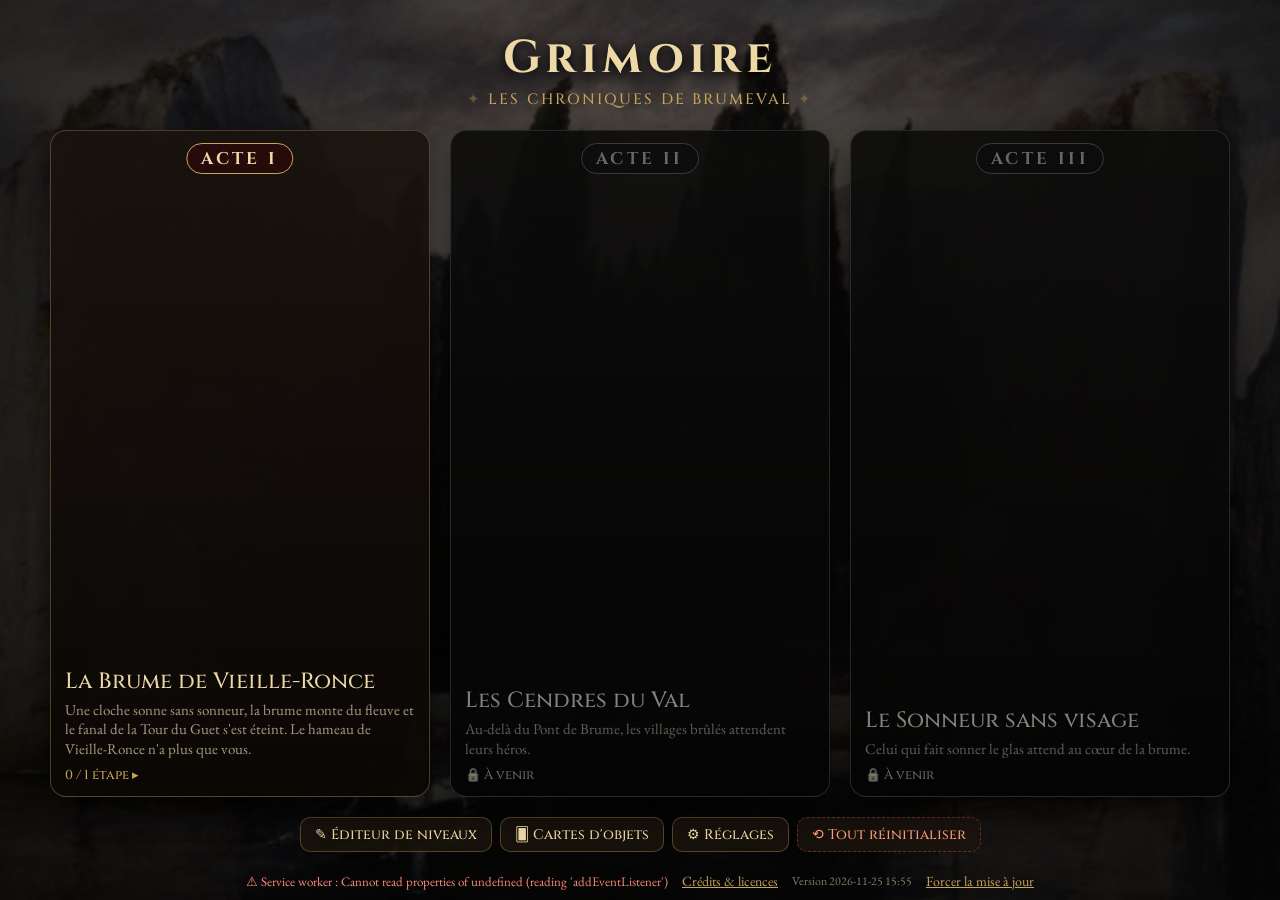
==== commit 99c4c835: "Correctif blocage en début de partie (tap pendant la bannière/les conseils : confirmation écrasée pa" ====
--- a/index.html
+++ b/index.html
@@ -8,8 +8,8 @@
   <link rel="manifest" href="manifest.webmanifest">
   <link rel="icon" href="assets/icons/icon-192.png">
   <link rel="apple-touch-icon" href="assets/icons/icon-192.png">
-  <link rel="stylesheet" href="css/fonts.css?v=1795621010">
-  <link rel="stylesheet" href="css/hub.css?v=1795621010">
+  <link rel="stylesheet" href="css/fonts.css?v=1795622120">
+  <link rel="stylesheet" href="css/hub.css?v=1795622120">
 </head>
 <body>
   <div class="bg" id="bg"></div>
@@ -53,9 +53,9 @@
     </div>
   </div>
   <script type="module">
-    const BUILD = '1795621010';
-    import { loadCampaignDef, campaignStatus, loadCampaign, resetCampaign } from './js/core/campaign.js?v=1795621010';
-    import { settings, PRESETS } from './js/core/settings.js?v=1795621010';
+    const BUILD = '1795622120';
+    import { loadCampaignDef, campaignStatus, loadCampaign, resetCampaign } from './js/core/campaign.js?v=1795622120';
+    import { settings, PRESETS } from './js/core/settings.js?v=1795622120';
     const $ = s => document.querySelector(s), view = $('#view'), bg = $('#bg');
     const esc = s => String(s ?? '').replace(/&/g, '&amp;').replace(/</g, '&lt;');
     const abs = u => (u ? new URL(u, location.href).href : ''); // url() dans une variable CSS : chemin absolu
@@ -142,7 +142,7 @@
     const say = (t, ok) => { st.textContent = t; st.className = 'pwa-status ' + (ok ? 'ok' : 'ko'); };
     if (!window.isSecureContext) say('⚠ PWA indisponible : le site doit être servi en HTTPS', false);
     else if (!('serviceWorker' in navigator)) say('⚠ Navigateur sans service worker', false);
-    else import('./js/core/pwa.js?v=1795621010').then(({ registerPWA, consumeUpdatedFlag }) => {
+    else import('./js/core/pwa.js?v=1795622120').then(({ registerPWA, consumeUpdatedFlag }) => {
       registerPWA({ swUrl: 'sw.js?v=' + BUILD, onStatus: (s, e) => s === 'ready' ? say(consumeUpdatedFlag() ? '✓ Mis à jour · jouable hors-ligne' : '✓ À jour · jouable hors-ligne', true) : say('⚠ Service worker : ' + e?.message, false) });
     });
     const standalone = matchMedia('(display-mode: standalone), (display-mode: fullscreen)').matches || navigator.standalone;
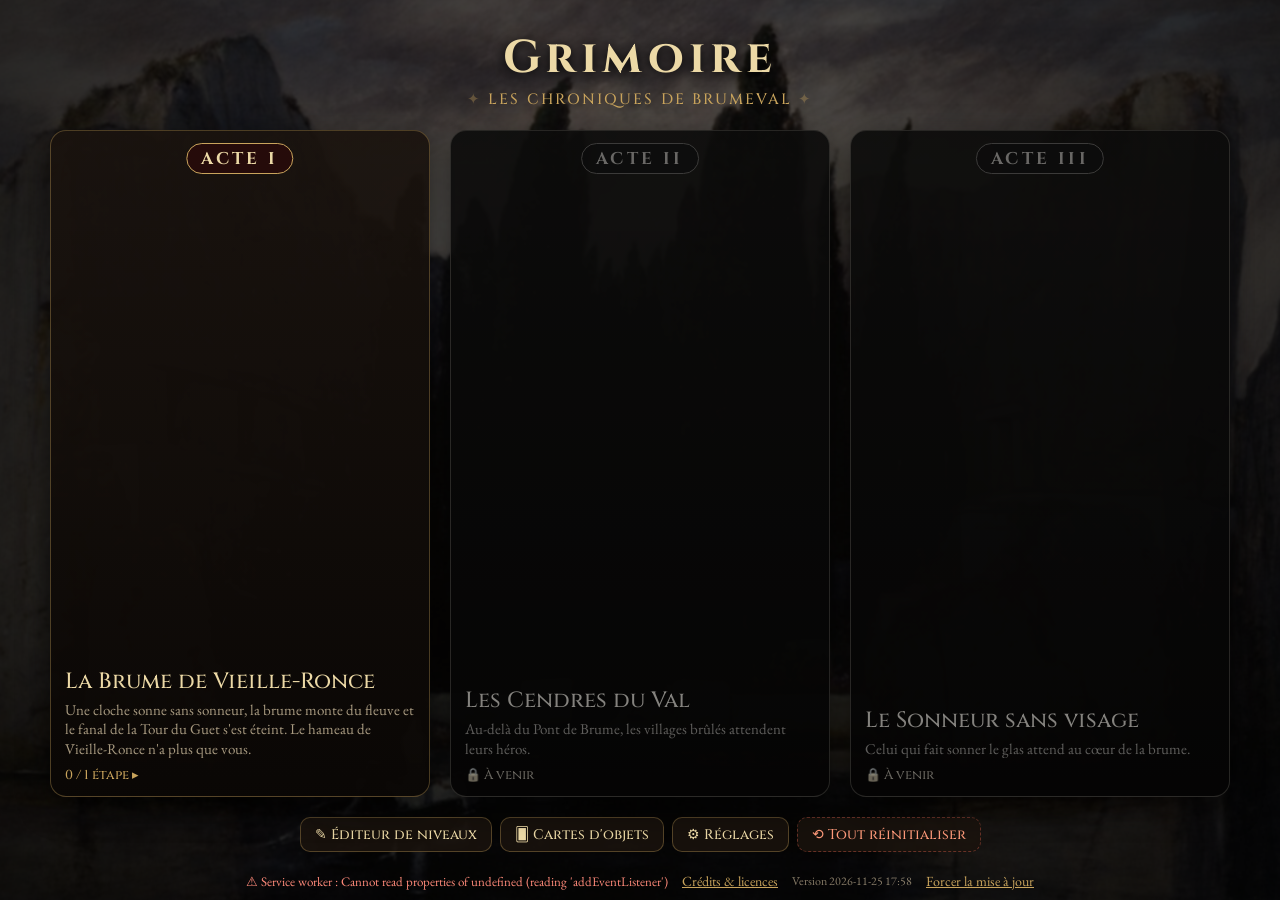
==== commit bbd8eed9: "Interface et lisibilité : héros réduits (75 %) et PNJ/monstres devant (au sud de la case), barres de" ====
--- a/index.html
+++ b/index.html
@@ -8,8 +8,8 @@
   <link rel="manifest" href="manifest.webmanifest">
   <link rel="icon" href="assets/icons/icon-192.png">
   <link rel="apple-touch-icon" href="assets/icons/icon-192.png">
-  <link rel="stylesheet" href="css/fonts.css?v=1795622120">
-  <link rel="stylesheet" href="css/hub.css?v=1795622120">
+  <link rel="stylesheet" href="css/fonts.css?v=1795629525">
+  <link rel="stylesheet" href="css/hub.css?v=1795629525">
 </head>
 <body>
   <div class="bg" id="bg"></div>
@@ -53,9 +53,9 @@
     </div>
   </div>
   <script type="module">
-    const BUILD = '1795622120';
-    import { loadCampaignDef, campaignStatus, loadCampaign, resetCampaign } from './js/core/campaign.js?v=1795622120';
-    import { settings, PRESETS } from './js/core/settings.js?v=1795622120';
+    const BUILD = '1795629525';
+    import { loadCampaignDef, campaignStatus, loadCampaign, resetCampaign } from './js/core/campaign.js?v=1795629525';
+    import { settings, PRESETS } from './js/core/settings.js?v=1795629525';
     const $ = s => document.querySelector(s), view = $('#view'), bg = $('#bg');
     const esc = s => String(s ?? '').replace(/&/g, '&amp;').replace(/</g, '&lt;');
     const abs = u => (u ? new URL(u, location.href).href : ''); // url() dans une variable CSS : chemin absolu
@@ -142,7 +142,7 @@
     const say = (t, ok) => { st.textContent = t; st.className = 'pwa-status ' + (ok ? 'ok' : 'ko'); };
     if (!window.isSecureContext) say('⚠ PWA indisponible : le site doit être servi en HTTPS', false);
     else if (!('serviceWorker' in navigator)) say('⚠ Navigateur sans service worker', false);
-    else import('./js/core/pwa.js?v=1795622120').then(({ registerPWA, consumeUpdatedFlag }) => {
+    else import('./js/core/pwa.js?v=1795629525').then(({ registerPWA, consumeUpdatedFlag }) => {
       registerPWA({ swUrl: 'sw.js?v=' + BUILD, onStatus: (s, e) => s === 'ready' ? say(consumeUpdatedFlag() ? '✓ Mis à jour · jouable hors-ligne' : '✓ À jour · jouable hors-ligne', true) : say('⚠ Service worker : ' + e?.message, false) });
     });
     const standalone = matchMedia('(display-mode: standalone), (display-mode: fullscreen)').matches || navigator.standalone;
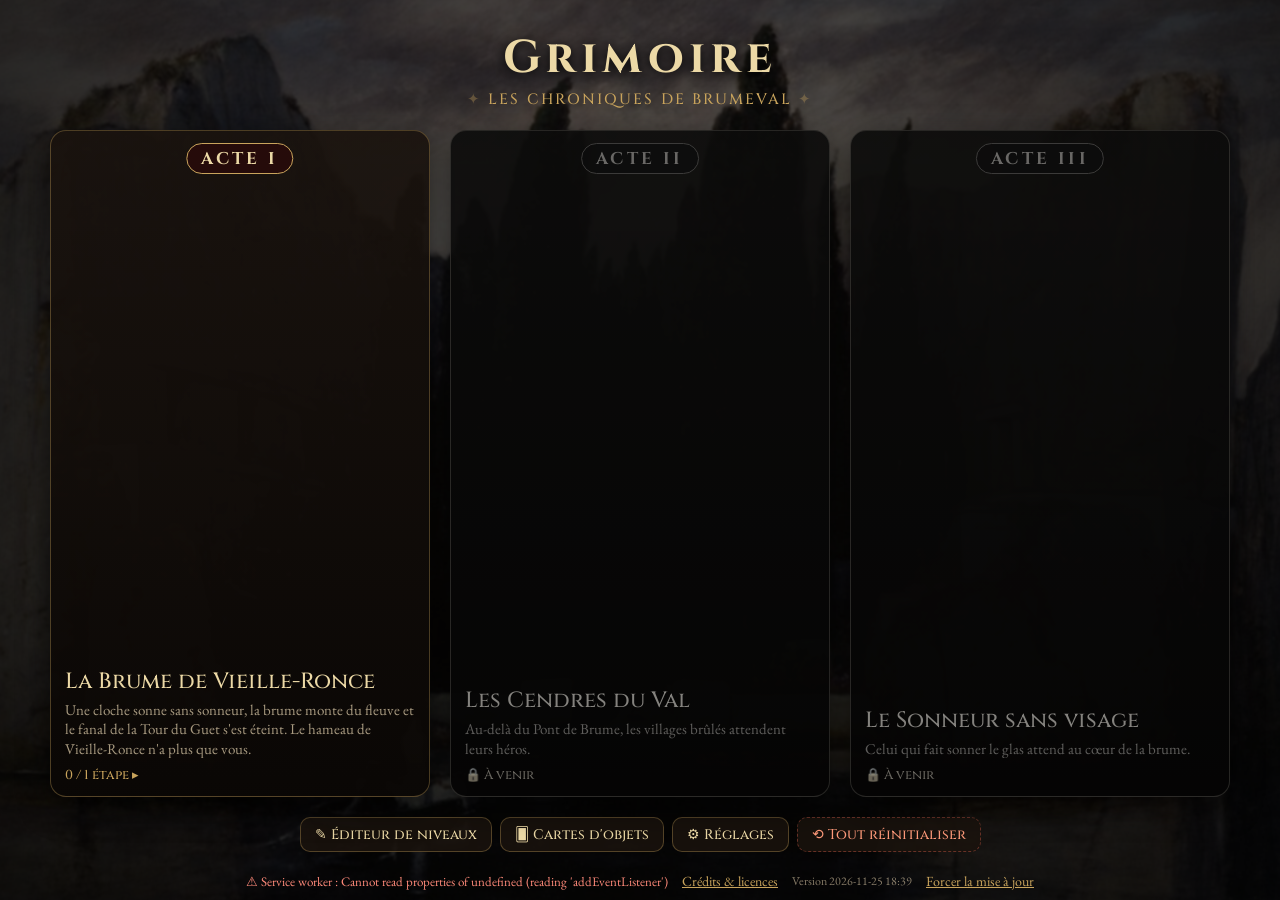
==== commit 27fb259d: "Éditeur : panneau « Étapes » à gauche (flèche) — étapes par acte en dossiers Idée / En cours / À tes" ====
--- a/index.html
+++ b/index.html
@@ -8,8 +8,8 @@
   <link rel="manifest" href="manifest.webmanifest">
   <link rel="icon" href="assets/icons/icon-192.png">
   <link rel="apple-touch-icon" href="assets/icons/icon-192.png">
-  <link rel="stylesheet" href="css/fonts.css?v=1795629525">
-  <link rel="stylesheet" href="css/hub.css?v=1795629525">
+  <link rel="stylesheet" href="css/fonts.css?v=1795631952">
+  <link rel="stylesheet" href="css/hub.css?v=1795631952">
 </head>
 <body>
   <div class="bg" id="bg"></div>
@@ -53,9 +53,9 @@
     </div>
   </div>
   <script type="module">
-    const BUILD = '1795629525';
-    import { loadCampaignDef, campaignStatus, loadCampaign, resetCampaign } from './js/core/campaign.js?v=1795629525';
-    import { settings, PRESETS } from './js/core/settings.js?v=1795629525';
+    const BUILD = '1795631952';
+    import { loadCampaignDef, campaignStatus, loadCampaign, resetCampaign } from './js/core/campaign.js?v=1795631952';
+    import { settings, PRESETS } from './js/core/settings.js?v=1795631952';
     const $ = s => document.querySelector(s), view = $('#view'), bg = $('#bg');
     const esc = s => String(s ?? '').replace(/&/g, '&amp;').replace(/</g, '&lt;');
     const abs = u => (u ? new URL(u, location.href).href : ''); // url() dans une variable CSS : chemin absolu
@@ -142,7 +142,7 @@
     const say = (t, ok) => { st.textContent = t; st.className = 'pwa-status ' + (ok ? 'ok' : 'ko'); };
     if (!window.isSecureContext) say('⚠ PWA indisponible : le site doit être servi en HTTPS', false);
     else if (!('serviceWorker' in navigator)) say('⚠ Navigateur sans service worker', false);
-    else import('./js/core/pwa.js?v=1795629525').then(({ registerPWA, consumeUpdatedFlag }) => {
+    else import('./js/core/pwa.js?v=1795631952').then(({ registerPWA, consumeUpdatedFlag }) => {
       registerPWA({ swUrl: 'sw.js?v=' + BUILD, onStatus: (s, e) => s === 'ready' ? say(consumeUpdatedFlag() ? '✓ Mis à jour · jouable hors-ligne' : '✓ À jour · jouable hors-ligne', true) : say('⚠ Service worker : ' + e?.message, false) });
     });
     const standalone = matchMedia('(display-mode: standalone), (display-mode: fullscreen)').matches || navigator.standalone;
